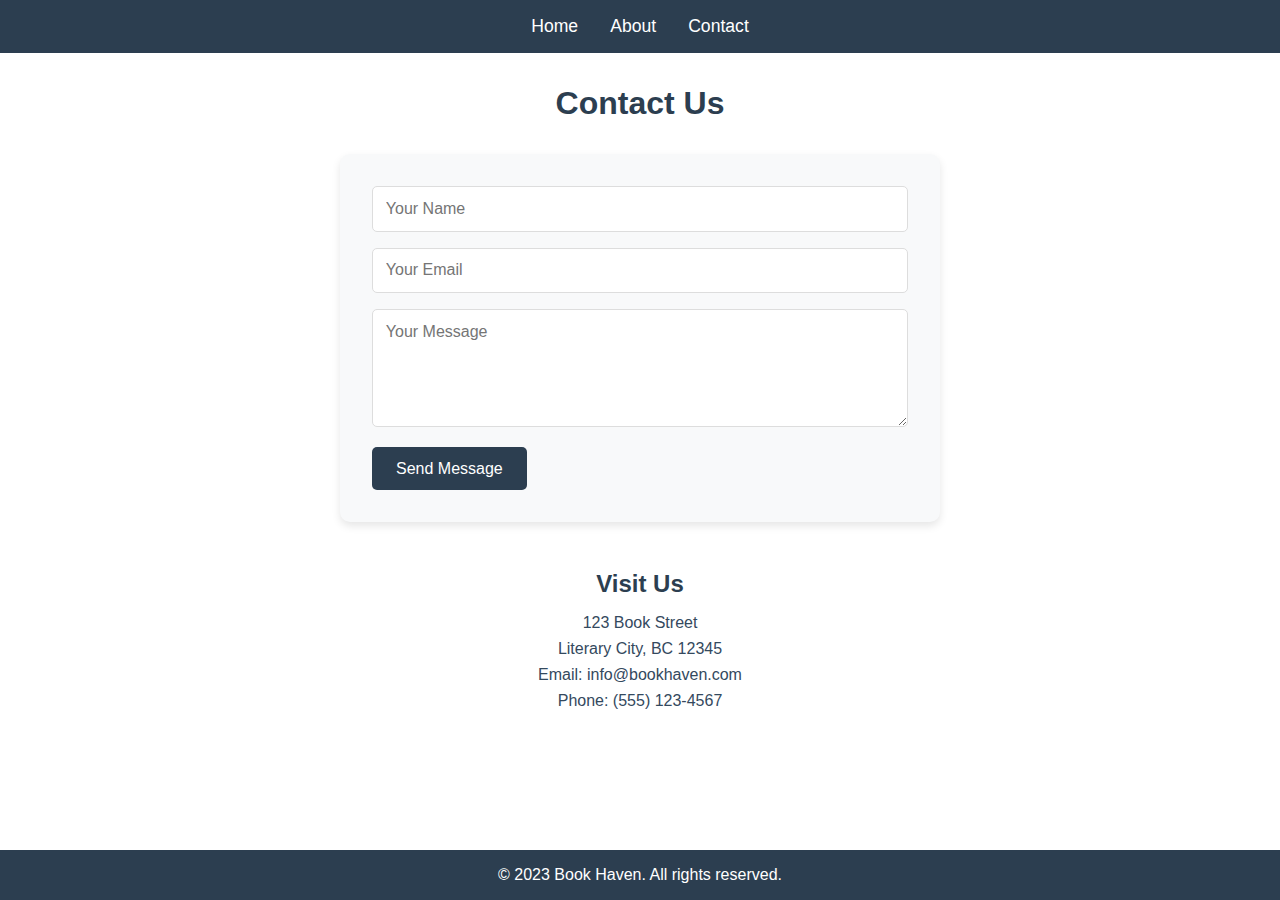
==== contact.html @ 117bec31 "Add files via upload" ====
<!-- Contact Page (save as contact.html) -->
<!DOCTYPE html>
<html lang="en">
<head>
    <meta charset="UTF-8">
    <meta name="viewport" content="width=device-width, initial-scale=1.0">
    <title>Contact Us - Book Haven</title>
    <style>
        * {
            margin: 0;
            padding: 0;
            box-sizing: border-box;
            font-family: Arial, sans-serif;
        }

        nav {
            background-color: #2c3e50;
            padding: 1rem;
        }

        nav ul {
            list-style: none;
            display: flex;
            justify-content: center;
            gap: 2rem;
        }

        nav a {
            color: white;
            text-decoration: none;
            font-size: 1.1rem;
            transition: color 0.3s ease;
        }

        nav a:hover {
            color: #3498db;
        }

        .content {
            max-width: 1200px;
            margin: 2rem auto;
            padding: 0 1rem;
            animation: fadeIn 1s ease-in;
        }

        .content h1 {
            color: #2c3e50;
            text-align: center;
            margin-bottom: 2rem;
            animation: slideDown 0.8s ease-out;
        }

        .contact-form {
            max-width: 600px;
            margin: 0 auto 3rem;
            padding: 2rem;
            background-color: #f8f9fa;
            border-radius: 10px;
            box-shadow: 0 4px 8px rgba(0,0,0,0.1);
            animation: slideIn 0.8s ease-out;
        }

        .contact-form input,
        .contact-form textarea {
            width: 100%;
            padding: 0.8rem;
            margin-bottom: 1rem;
            border: 1px solid #ddd;
            border-radius: 5px;
            font-size: 1rem;
        }

        .contact-form button {
            background-color: #2c3e50;
            color: white;
            padding: 0.8rem 1.5rem;
            border: none;
            border-radius: 5px;
            cursor: pointer;
            font-size: 1rem;
            transition: background-color 0.3s ease;
        }

        .contact-form button:hover {
            background-color: #3498db;
        }

        .contact-info {
            text-align: center;
            color: #34495e;
            animation: slideIn 0.8s ease-out;
        }

        .contact-info h2 {
            color: #2c3e50;
            margin-bottom: 1rem;
        }

        .contact-info p {
            margin-bottom: 0.5rem;
        }

        footer {
            background-color: #2c3e50;
            color: white;
            text-align: center;
            padding: 1rem;
            position: fixed;
            bottom: 0;
            width: 100%;
        }

        @keyframes fadeIn {
            from { opacity: 0; }
            to { opacity: 1; }
        }

        @keyframes slideDown {
            from { transform: translateY(-20px); opacity: 0; }
            to { transform: translateY(0); opacity: 1; }
        }

        @keyframes slideIn {
            from { transform: translateX(-20px); opacity: 0; }
            to { transform: translateX(0); opacity: 1; }
        }
    </style>
</head>
<body>
    <nav>
        <ul>
            <li><a href="index.html">Home</a></li>
            <li><a href="about.html">About</a></li>
            <li><a href="contact.html">Contact</a></li>
        </ul>
    </nav>

    <div class="content">
        <h1>Contact Us</h1>
        <div class="contact-form">
            <form action="#" method="POST">
                <input type="text" placeholder="Your Name" required>
                <input type="email" placeholder="Your Email" required>
                <textarea rows="5" placeholder="Your Message" required></textarea>
                <button type="submit">Send Message</button>
            </form>
        </div>
        
        <div class="contact-info">
            <h2>Visit Us</h2>
            <p>123 Book Street</p>
            <p>Literary City, BC 12345</p>
            <p>Email: info@bookhaven.com</p>
            <p>Phone: (555) 123-4567</p>
        </div>
    </div>

    <footer>
        <p>&copy; 2023 Book Haven. All rights reserved.</p>
    </footer>
</body>
</html>
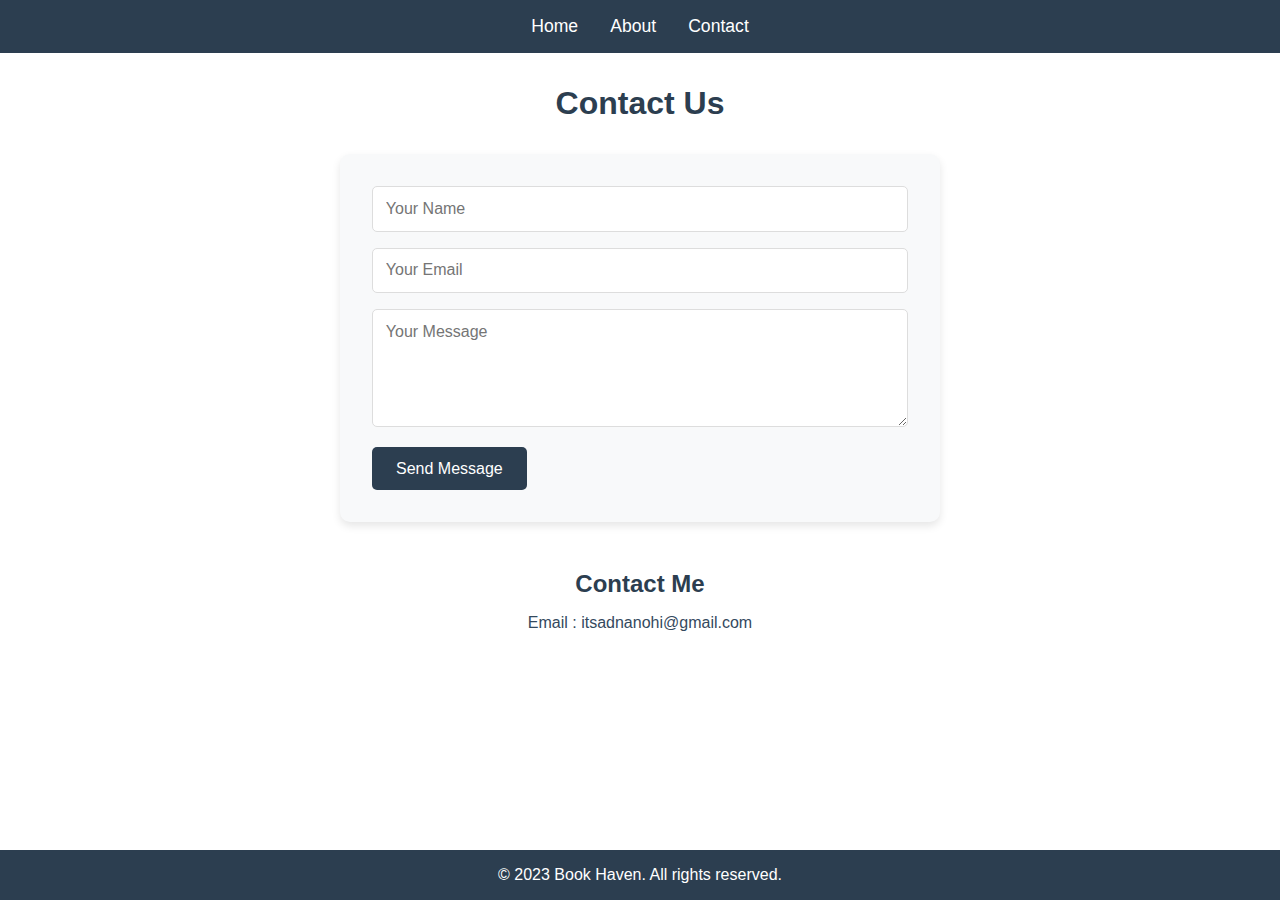
==== commit 7825e04c: "Update contact.html" ====
--- a/contact.html
+++ b/contact.html
@@ -147,11 +147,9 @@
         </div>
         
         <div class="contact-info">
-            <h2>Visit Us</h2>
-            <p>123 Book Street</p>
-            <p>Literary City, BC 12345</p>
-            <p>Email: info@bookhaven.com</p>
-            <p>Phone: (555) 123-4567</p>
+            <h2>Contact Me</h2>
+            <p>Email : itsadnanohi@gmail.com</p>
+        
         </div>
     </div>
 
